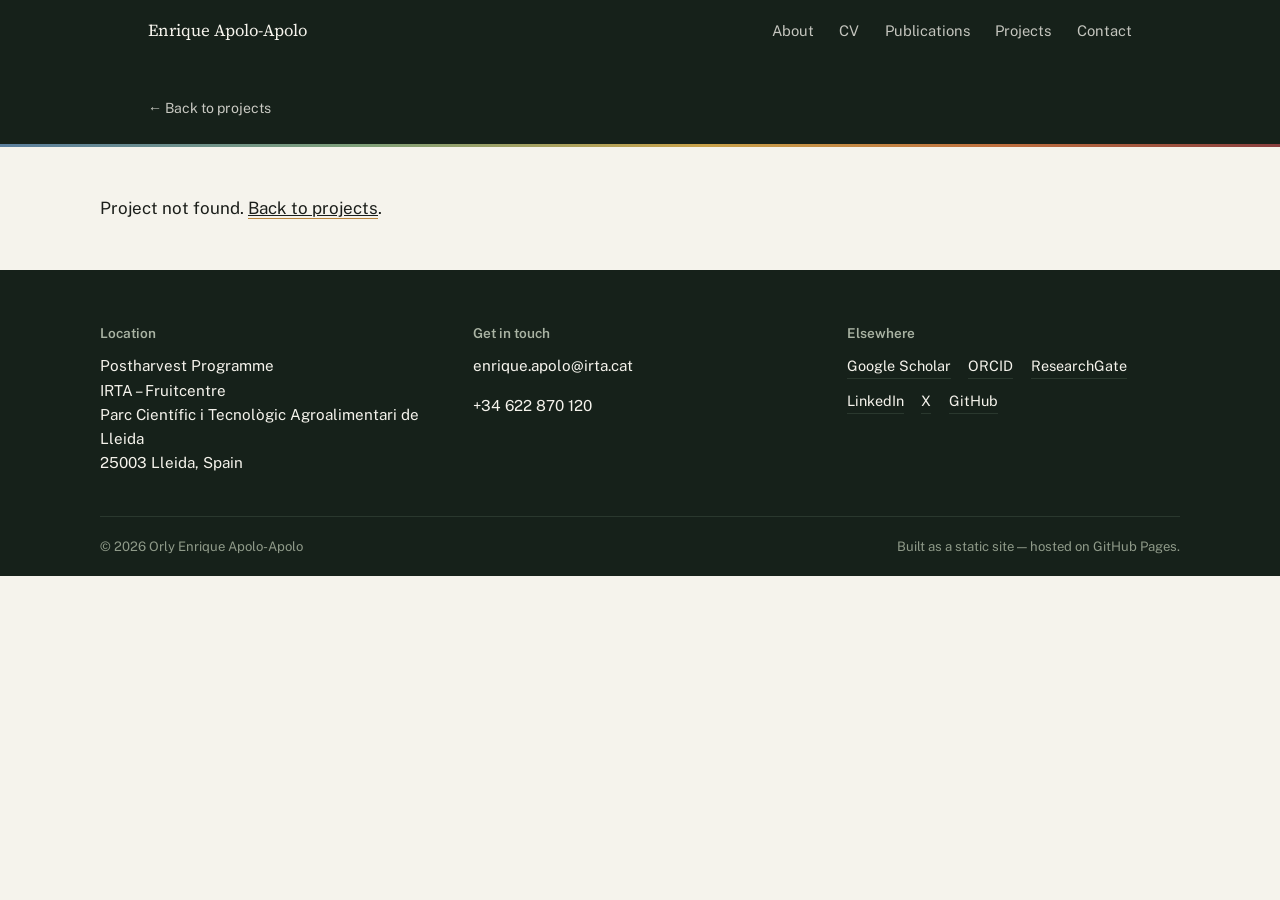
==== project.html @ 730eb33c "12.09.26" ====
<!DOCTYPE html>
<html lang="en">
<head>
<meta charset="UTF-8">
<meta name="viewport" content="width=device-width, initial-scale=1.0">
<title>Project — Orly Enrique Apolo-Apolo, PhD</title>
<meta name="description" content="Research project details.">

<link rel="icon" type="image/png" href="assets/img/favicon.png">

<link rel="preconnect" href="https://fonts.googleapis.com">
<link rel="preconnect" href="https://fonts.gstatic.com" crossorigin>
<link href="https://fonts.googleapis.com/css2?family=Source+Serif+4:opsz,wght@8..60,400;8..60,600;8..60,700&family=Public+Sans:wght@400;500;600&display=swap" rel="stylesheet">

<link rel="stylesheet" href="assets/css/style.css">
</head>
<body>

<header class="masthead">
  <div class="wrap nav-row">
    <a href="index.html" class="brand" id="brandLink"></a>
    <button class="nav-toggle" id="navToggle" aria-label="Toggle navigation" aria-expanded="false">
      <svg width="18" height="14" viewBox="0 0 18 14" fill="none" xmlns="http://www.w3.org/2000/svg">
        <path d="M0 1H18" stroke="currentColor" stroke-width="1.6"/>
        <path d="M0 7H18" stroke="currentColor" stroke-width="1.6"/>
        <path d="M0 13H18" stroke="currentColor" stroke-width="1.6"/>
      </svg>
    </button>
    <nav class="site-nav" id="siteNav">
      <ul>
        <li><a href="index.html#about">About</a></li>
        <li><a href="index.html#cv">CV</a></li>
        <li><a href="index.html#publications">Publications</a></li>
        <li><a href="index.html#projects">Projects</a></li>
        <li><a href="index.html#contact">Contact</a></li>
      </ul>
    </nav>
  </div>

  <div class="wrap" style="padding-top: 2rem;">
    <a href="index.html#projects" class="detail-back">&larr; Back to projects</a>
    <div class="detail-header">
      <div class="thumb"><img id="detailImage" src="" alt=""></div>
      <div>
        <h1 id="detailTitle"></h1>
        <div class="detail-meta-row">
          <div><div class="label">Period</div><div class="value" id="detailPeriod"></div></div>
          <div><div class="label">Location</div><div class="value" id="detailPlace"></div></div>
          <div><div class="label">Funding</div><div class="value" id="detailFunder"></div></div>
        </div>
      </div>
    </div>
  </div>

  <hr class="spectrum-rule">
</header>

<main>
  <section class="detail-body">
    <div class="wrap measure">
      <div class="abstract-label">Abstract</div>
      <p class="abstract" id="detailAbstract"></p>
      <div class="tag-row" id="detailTags"></div>

      <div class="detail-links" id="detailLinksWrap" style="display:none;">
        <h3>Related links</h3>
        <ul id="detailLinks"></ul>
      </div>
    </div>
  </section>
</main>

<footer class="site-footer" id="contact">
  <div class="wrap contact-grid">
    <div>
      <h4>Location</h4>
      <p id="contactAddress"></p>
    </div>
    <div>
      <h4>Get in touch</h4>
      <p><a id="contactEmail" href="#"></a></p>
      <p><a id="contactPhone" href="#"></a></p>
    </div>
    <div>
      <h4>Elsewhere</h4>
      <div class="social-row" id="socialRow"></div>
    </div>
  </div>
  <div class="wrap footer-base">
    <span id="footerName"></span>
    <span>Built as a static site — hosted on GitHub Pages.</span>
  </div>
</footer>

<script src="assets/js/project.js"></script>
</body>
</html>
---- assets/css/style.css ----
/* =========================================================
   Design tokens
   ========================================================= */
:root{
  --ink:        #1b1e1a;
  --ink-soft:   #4a4f47;
  --paper:      #f5f3ec;
  --paper-dim:  #eae7db;
  --field:      #16211a;   /* deep pine-charcoal, header/footer band */
  --field-line: #2a382e;
  --wheat:      #b8843c;   /* single warm accent */
  --wheat-soft: #e4c893;
  --line:       #d9d5c5;
  --line-dark:  #37453b;

  /* spectral ramp — the one recurring signature motif */
  --spectrum: linear-gradient(90deg,
    #5b7f9e 0%,
    #7fa07a 28%,
    #c9a24a 55%,
    #c0703f 78%,
    #8a3f3f 100%);

  --serif: "Source Serif 4", "Iowan Old Style", Georgia, serif;
  --sans: "Public Sans", "Helvetica Neue", Arial, sans-serif;

  --measure: 68ch;
  --gutter: clamp(1.25rem, 4vw, 3rem);
}

*{ box-sizing: border-box; }
html{ scroll-behavior: smooth; }

body{
  margin: 0;
  background: var(--paper);
  color: var(--ink);
  font-family: var(--sans);
  font-size: 17px;
  line-height: 1.6;
  -webkit-font-smoothing: antialiased;
}

@media (prefers-reduced-motion: reduce){
  html{ scroll-behavior: auto; }
  *{ animation: none !important; transition: none !important; }
}

a{ color: inherit; }
a:focus-visible, button:focus-visible{
  outline: 2px solid var(--wheat);
  outline-offset: 3px;
}

img{ max-width: 100%; display: block; }

h1,h2,h3,h4{
  font-family: var(--serif);
  font-weight: 600;
  line-height: 1.15;
  margin: 0;
  color: var(--ink);
}

p{ margin: 0 0 1em; }
p:last-child{ margin-bottom: 0; }

.wrap{
  max-width: 1080px;
  margin: 0 auto;
  padding-left: var(--gutter);
  padding-right: var(--gutter);
}

.measure{ max-width: var(--measure); }

.spectrum-rule{
  height: 3px;
  background: var(--spectrum);
  border: 0;
  margin: 0;
}

section{ padding: 4.5rem 0; }
section + section{ border-top: 1px solid var(--line); }

.eyebrow{
  display: block;
  font-family: var(--sans);
  font-size: 0.8rem;
  color: var(--ink-soft);
  margin-bottom: 0.6rem;
}

.section-head{
  display: flex;
  align-items: baseline;
  justify-content: space-between;
  gap: 1.5rem;
  margin-bottom: 2.25rem;
}
.section-head h2{ font-size: clamp(1.5rem, 2.4vw, 2rem); }
.section-head .count{
  font-family: var(--sans);
  color: var(--ink-soft);
  font-size: 0.9rem;
  white-space: nowrap;
}

/* =========================================================
   Header / masthead
   ========================================================= */
header.masthead{
  background: var(--field);
  color: var(--paper);
}

.nav-row{
  display: flex;
  align-items: center;
  justify-content: space-between;
  gap: 1rem;
  padding-top: 1.1rem;
  padding-bottom: 1.1rem;
}

.brand{
  font-family: var(--serif);
  font-size: 1.05rem;
  color: var(--paper);
  text-decoration: none;
}

nav.site-nav ul{
  display: flex;
  gap: 1.6rem;
  list-style: none;
  margin: 0;
  padding: 0;
  font-size: 0.92rem;
}
nav.site-nav a{
  text-decoration: none;
  color: var(--paper);
  opacity: 0.78;
  padding-bottom: 3px;
  border-bottom: 1px solid transparent;
  transition: opacity .15s ease, border-color .15s ease;
}
nav.site-nav a:hover,
nav.site-nav a:focus-visible{
  opacity: 1;
  border-bottom-color: var(--wheat);
}

.nav-toggle{
  display: none;
  background: none;
  border: 1px solid var(--field-line);
  color: var(--paper);
  border-radius: 4px;
  padding: 0.4rem 0.6rem;
  font-size: 1rem;
}

.hero{
  padding: 4.5rem 0 4rem;
  display: grid;
  grid-template-columns: 1.5fr 1fr;
  gap: clamp(2rem, 5vw, 4rem);
  align-items: end;
}

.hero h1{
  color: var(--paper);
  font-size: clamp(2.1rem, 4.4vw, 3.4rem);
  letter-spacing: -0.01em;
}
.hero .role{
  font-family: var(--serif);
  font-style: italic;
  color: var(--wheat-soft);
  font-size: 1.15rem;
  margin-top: 0.6rem;
}
.hero .tagline{
  margin-top: 1.4rem;
  max-width: 46ch;
  color: #cfd6cb;
  font-size: 1.02rem;
}

.hero-figure{
  display: flex;
  flex-direction: column;
  align-items: flex-start;
  gap: 1rem;
}
.hero-figure img{
  width: 148px;
  height: 148px;
  object-fit: cover;
  border: 1px solid var(--field-line);
}
.hero-figure .loc{
  font-size: 0.85rem;
  color: #a9b3a3;
}
.hero-figure .loc i{ margin-right: 0.35rem; }

.stats-row{
  background: var(--field);
  border-top: 1px solid var(--field-line);
}
.stats-row .wrap{
  display: grid;
  grid-template-columns: repeat(4, 1fr);
  gap: 1.5rem;
  padding: 1.6rem var(--gutter);
}
.stat .value{
  font-family: var(--serif);
  font-size: 1.7rem;
  color: var(--paper);
}
.stat .label{
  font-size: 0.82rem;
  color: #a9b3a3;
  margin-top: 0.15rem;
}

/* =========================================================
   About
   ========================================================= */
.about-grid{
  display: grid;
  grid-template-columns: 1fr 1fr;
  gap: 3rem;
}
.about-grid p{ color: var(--ink-soft); }

.areas-list{
  list-style: none;
  margin: 0;
  padding: 0;
  display: grid;
  gap: 1.4rem;
}
.areas-list li{
  padding-left: 1.1rem;
  border-left: 2px solid transparent;
  border-image: var(--spectrum) 1 100%;
}
.areas-list h3{
  font-size: 1.02rem;
  margin-bottom: 0.3rem;
}
.areas-list p{
  color: var(--ink-soft);
  font-size: 0.95rem;
}

/* =========================================================
   Timeline (education / experience)
   ========================================================= */
.timeline-cols{
  display: grid;
  grid-template-columns: 1fr 1fr;
  gap: 3rem;
}
.timeline-cols h3.col-title{
  font-size: 0.85rem;
  font-family: var(--sans);
  color: var(--ink-soft);
  margin-bottom: 1.4rem;
  padding-bottom: 0.6rem;
  border-bottom: 1px solid var(--line);
}
.tl-item{
  padding-bottom: 1.5rem;
  margin-bottom: 1.5rem;
  border-bottom: 1px dashed var(--line);
}
.tl-item:last-child{ border-bottom: 0; margin-bottom: 0; padding-bottom: 0; }
.tl-item .period{
  font-size: 0.82rem;
  color: var(--wheat);
  font-variant-numeric: tabular-nums;
}
.tl-item h4{ font-size: 1.05rem; margin-top: 0.2rem; }
.tl-item .place{
  font-size: 0.92rem;
  color: var(--ink-soft);
  font-style: italic;
  margin-top: 0.1rem;
}
.tl-item .detail{
  font-size: 0.92rem;
  color: var(--ink-soft);
  margin-top: 0.5rem;
}

.awards-list{
  margin-top: 2.5rem;
  padding-top: 2rem;
  border-top: 1px solid var(--line);
  list-style: none;
  padding-left: 0;
  display: grid;
  gap: 0.7rem;
}
.awards-list li{
  font-size: 0.95rem;
  color: var(--ink-soft);
  padding-left: 1.2rem;
  position: relative;
}
.awards-list li::before{
  content: "";
  position: absolute;
  left: 0; top: 0.55em;
  width: 6px; height: 6px;
  background: var(--wheat);
  border-radius: 50%;
}

/* =========================================================
   Publications
   ========================================================= */
.pub-controls{
  display: flex;
  flex-wrap: wrap;
  gap: 0.6rem 1rem;
  align-items: center;
  justify-content: space-between;
  margin-bottom: 2rem;
}
.pub-filters{
  display: flex;
  flex-wrap: wrap;
  gap: 0.5rem;
}
.pub-filters button{
  font-family: var(--sans);
  font-size: 0.85rem;
  background: none;
  border: 1px solid var(--line);
  color: var(--ink-soft);
  padding: 0.4rem 0.85rem;
  border-radius: 999px;
  cursor: pointer;
  transition: all .15s ease;
}
.pub-filters button:hover{ border-color: var(--wheat); color: var(--ink); }
.pub-filters button.active{
  background: var(--ink);
  border-color: var(--ink);
  color: var(--paper);
}

.pub-search{
  font-family: var(--sans);
  font-size: 0.9rem;
  padding: 0.45rem 0.8rem;
  border: 1px solid var(--line);
  background: var(--paper);
  border-radius: 6px;
  min-width: 220px;
}
.pub-search:focus-visible{ outline: 2px solid var(--wheat); }

.pub-year-group{ margin-bottom: 2rem; }
.pub-year-group h3{
  font-family: var(--sans);
  font-size: 0.85rem;
  color: var(--ink-soft);
  letter-spacing: 0.02em;
  margin-bottom: 0.9rem;
}

.pub-item{
  padding: 1rem 0 1rem 1.1rem;
  border-left: 2px solid var(--line);
  margin-bottom: 0.2rem;
}
.pub-item.featured{ border-left-color: var(--wheat); }
.pub-item .pub-title{
  font-family: var(--serif);
  font-size: 1.05rem;
  font-weight: 600;
}
.pub-item .pub-meta{
  font-size: 0.9rem;
  color: var(--ink-soft);
  margin-top: 0.3rem;
}
.pub-item .pub-venue{ font-style: italic; }
.pub-item .pub-links{
  margin-top: 0.5rem;
  font-size: 0.85rem;
  display: flex;
  gap: 1rem;
}
.pub-item .pub-links a{ text-decoration: none; border-bottom: 1px solid var(--wheat); }
.pub-item .pub-type-tag{
  display: inline-block;
  font-size: 0.72rem;
  color: var(--wheat);
  border: 1px solid var(--wheat-soft);
  padding: 0.05rem 0.5rem;
  border-radius: 999px;
  margin-left: 0.6rem;
  vertical-align: middle;
}
.pub-empty{
  color: var(--ink-soft);
  font-size: 0.95rem;
  padding: 1rem 0;
}

/* =========================================================
   Projects
   ========================================================= */
.project-list{ display: grid; gap: 1.5rem; grid-template-columns: repeat(2, 1fr); }
.project-card{
  border: 1px solid var(--line);
  background: var(--paper);
  display: flex;
  flex-direction: column;
  overflow: hidden;
  text-decoration: none;
  color: inherit;
  transition: border-color .15s ease;
}
.project-card:hover{ border-color: var(--wheat); }
.project-card .thumb{
  aspect-ratio: 16 / 10;
  overflow: hidden;
  background: var(--field);
}
.project-card .thumb img{
  width: 100%; height: 100%;
  object-fit: cover;
}
.project-card .card-body{
  padding: 1.3rem 1.4rem 1.5rem;
  display: flex;
  flex-direction: column;
  flex: 1;
}
.project-card .period{
  font-size: 0.8rem;
  color: var(--wheat);
  font-variant-numeric: tabular-nums;
}
.project-card h3{
  font-size: 1.1rem;
  margin-top: 0.35rem;
}
.project-card .funder{
  font-size: 0.82rem;
  color: var(--ink-soft);
  font-style: italic;
  margin-top: 0.25rem;
}
.project-card p.summary{
  color: var(--ink-soft);
  font-size: 0.93rem;
  margin-top: 0.6rem;
  flex: 1;
}
.project-card .tag-row{ margin-top: 0.8rem; }
.tag-row{
  display: flex;
  flex-wrap: wrap;
  gap: 0.4rem;
}
.tag-row span{
  font-size: 0.75rem;
  color: var(--ink-soft);
  border: 1px solid var(--line);
  padding: 0.15rem 0.55rem;
  border-radius: 999px;
}
.project-card .view-link{
  margin-top: 1rem;
  font-size: 0.85rem;
  border-bottom: 1px solid var(--wheat);
  align-self: flex-start;
}

/* =========================================================
   Contact / footer
   ========================================================= */
footer.site-footer{
  background: var(--field);
  color: var(--paper);
}
.contact-grid{
  display: grid;
  grid-template-columns: 1fr 1fr 1fr;
  gap: 2.5rem;
  padding: 3.5rem 0 2.5rem;
}
.contact-grid h4{
  font-family: var(--sans);
  font-size: 0.85rem;
  color: #a9b3a3;
  margin-bottom: 0.8rem;
}
.contact-grid p, .contact-grid a{
  color: var(--paper);
  font-size: 0.95rem;
  text-decoration: none;
}
.contact-grid a:hover{ color: var(--wheat-soft); }
.social-row{
  display: flex;
  flex-wrap: wrap;
  gap: 0.6rem 1.1rem;
}
.social-row a{
  font-size: 0.9rem;
  border-bottom: 1px solid var(--field-line);
  padding-bottom: 1px;
}
.social-row a:hover{ border-bottom-color: var(--wheat-soft); }
.footer-base{
  border-top: 1px solid var(--field-line);
  padding: 1.2rem 0;
  display: flex;
  justify-content: space-between;
  flex-wrap: wrap;
  gap: 0.5rem;
  font-size: 0.82rem;
  color: #8f9a89;
}

/* =========================================================
   Responsive
   ========================================================= */
@media (max-width: 860px){
  .hero{ grid-template-columns: 1fr; }
  .hero-figure{ flex-direction: row; align-items: center; }
  .hero-figure img{ width: 84px; height: 84px; }
  .stats-row .wrap{ grid-template-columns: repeat(2, 1fr); }
  .about-grid{ grid-template-columns: 1fr; }
  .timeline-cols{ grid-template-columns: 1fr; gap: 2rem; }
  .contact-grid{ grid-template-columns: 1fr; gap: 1.8rem; }
  .project-list{ grid-template-columns: 1fr; }

  nav.site-nav{
    position: absolute;
    top: 100%; left: 0; right: 0;
    background: var(--field);
    border-top: 1px solid var(--field-line);
    display: none;
  }
  nav.site-nav.open{ display: block; }
  nav.site-nav ul{
    flex-direction: column;
    gap: 0;
    padding: 0.5rem var(--gutter) 1rem;
  }
  nav.site-nav li{ padding: 0.6rem 0; border-bottom: 1px solid var(--field-line); }
  .nav-toggle{ display: inline-block; }
  header.masthead{ position: relative; }
}

/* =========================================================
   Project detail page
   ========================================================= */
.detail-back{
  display: inline-block;
  font-size: 0.88rem;
  color: var(--paper);
  opacity: 0.8;
  text-decoration: none;
  margin-bottom: 1.5rem;
}
.detail-back:hover{ opacity: 1; }

.detail-header{
  display: grid;
  grid-template-columns: 1fr 1fr;
  gap: 2.5rem;
  align-items: center;
  padding-bottom: 3rem;
}
.detail-header .thumb{
  border: 1px solid var(--field-line);
  aspect-ratio: 16/10;
  overflow: hidden;
}
.detail-header .thumb img{ width: 100%; height: 100%; object-fit: cover; }
.detail-header h1{
  color: var(--paper);
  font-size: clamp(1.6rem, 3.4vw, 2.3rem);
}
.detail-meta-row{
  margin-top: 1.5rem;
  display: grid;
  grid-template-columns: repeat(3, 1fr);
  gap: 1.2rem;
}
.detail-meta-row .label{
  font-size: 0.75rem;
  color: #a9b3a3;
  margin-bottom: 0.2rem;
}
.detail-meta-row .value{
  font-size: 0.92rem;
  color: var(--paper);
}

.detail-body{ padding: 3rem 0; }
.detail-body .abstract-label{
  font-size: 0.85rem;
  color: var(--ink-soft);
  margin-bottom: 1rem;
}
.detail-body .abstract{
  font-size: 1.02rem;
  color: var(--ink-soft);
  line-height: 1.7;
}
.detail-body .tag-row{ margin-top: 2rem; }
.detail-links{
  margin-top: 2.5rem;
  padding-top: 2rem;
  border-top: 1px solid var(--line);
}
.detail-links h3{
  font-size: 0.95rem;
  margin-bottom: 0.9rem;
}
.detail-links ul{
  list-style: none;
  padding: 0;
  margin: 0;
  display: grid;
  gap: 0.6rem;
}
.detail-links a{
  font-size: 0.95rem;
  border-bottom: 1px solid var(--wheat);
  text-decoration: none;
}

@media (max-width: 860px){
  .detail-header{ grid-template-columns: 1fr; }
  .detail-meta-row{ grid-template-columns: 1fr 1fr; }
}
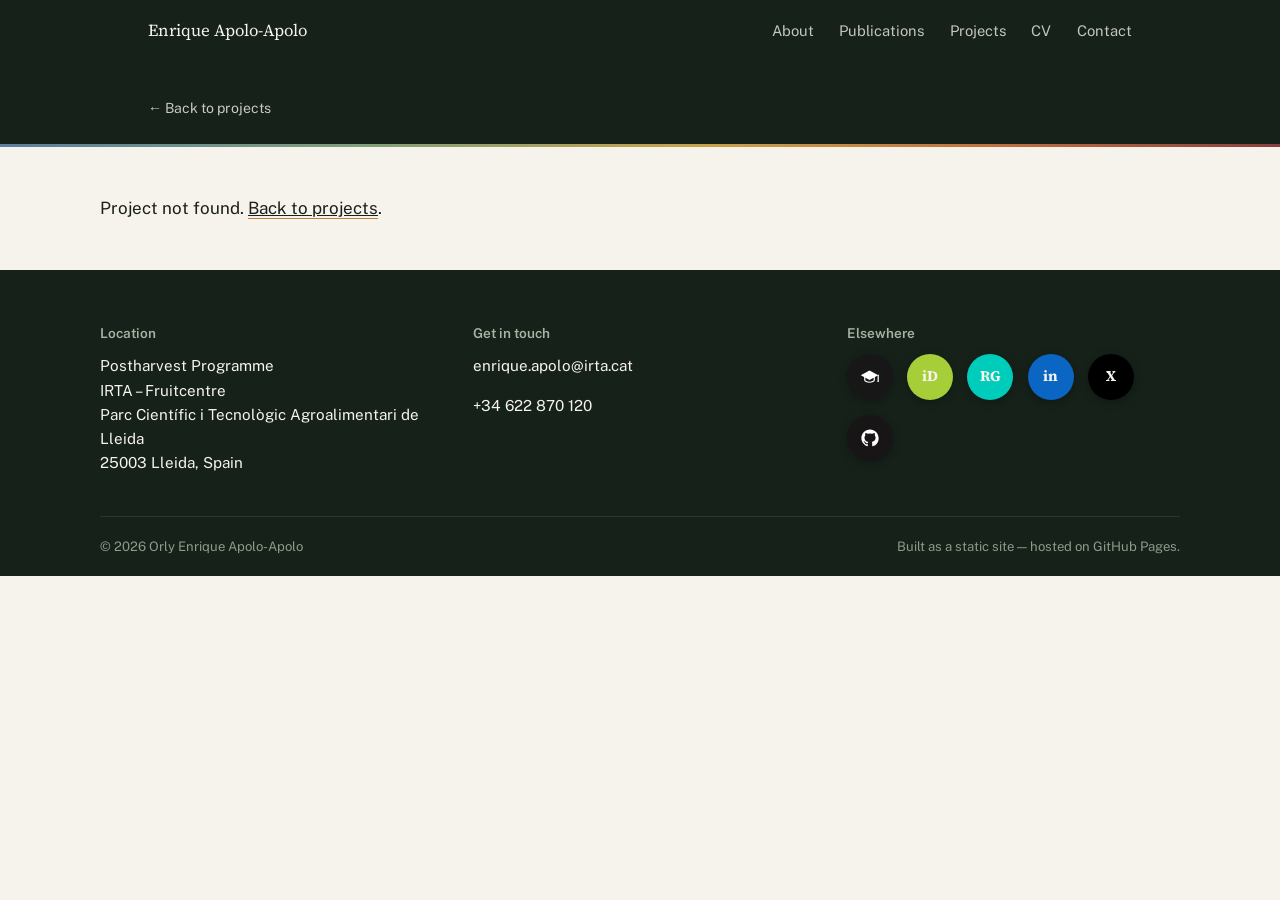
==== commit da42e916: "Changes" ====
--- a/project.html
+++ b/project.html
@@ -29,9 +29,9 @@
     <nav class="site-nav" id="siteNav">
       <ul>
         <li><a href="index.html#about">About</a></li>
-        <li><a href="index.html#cv">CV</a></li>
         <li><a href="index.html#publications">Publications</a></li>
         <li><a href="index.html#projects">Projects</a></li>
+        <li><a id="navCv" href="#" target="_blank" rel="noopener">CV</a></li>
         <li><a href="index.html#contact">Contact</a></li>
       </ul>
     </nav>
--- a/assets/css/style.css
+++ b/assets/css/style.css
@@ -163,54 +163,60 @@
   font-size: 1rem;
 }
 
-.hero{
-  padding: 4.5rem 0 4rem;
-  display: grid;
-  grid-template-columns: 1.5fr 1fr;
-  gap: clamp(2rem, 5vw, 4rem);
-  align-items: end;
-}
-
-.hero h1{
-  color: var(--paper);
-  font-size: clamp(2.1rem, 4.4vw, 3.4rem);
-  letter-spacing: -0.01em;
-}
-.hero .role{
-  font-family: var(--serif);
-  font-style: italic;
-  color: var(--wheat-soft);
-  font-size: 1.15rem;
-  margin-top: 0.6rem;
-}
-.hero .tagline{
-  margin-top: 1.4rem;
-  max-width: 46ch;
-  color: #cfd6cb;
-  font-size: 1.02rem;
-}
-
-.hero-figure{
-  display: flex;
-  flex-direction: column;
-  align-items: flex-start;
-  gap: 1rem;
-}
-.hero-figure img{
-  width: 148px;
-  height: 148px;
+/* =========================================================
+   Photo reel — scrolling filmstrip of project imagery
+   ========================================================= */
+.reel-strip{
+  position: relative;
+  height: 128px;
+  overflow: hidden;
+  background: var(--field);
+  border-top: 1px solid var(--field-line);
+  border-bottom: 1px solid var(--field-line);
+}
+.reel-strip::before, .reel-strip::after{
+  content: "";
+  position: absolute;
+  top: 0; bottom: 0;
+  width: 90px;
+  z-index: 2;
+  pointer-events: none;
+}
+.reel-strip::before{ left: 0; background: linear-gradient(90deg, var(--field), transparent); }
+.reel-strip::after{ right: 0; background: linear-gradient(270deg, var(--field), transparent); }
+
+.reel-track{
+  display: flex;
+  gap: 14px;
+  position: absolute;
+  top: 0; left: 0;
+  height: 100%;
+  padding: 0 14px;
+  animation: reel-scroll 34s linear infinite;
+  will-change: transform;
+}
+.reel-track img{
+  height: 100%;
+  width: 190px;
   object-fit: cover;
-  border: 1px solid var(--field-line);
-}
-.hero-figure .loc{
-  font-size: 0.85rem;
-  color: #a9b3a3;
-}
-.hero-figure .loc i{ margin-right: 0.35rem; }
+  flex-shrink: 0;
+  filter: saturate(0.75) brightness(0.82);
+  transition: filter .3s ease;
+}
+.reel-track img:hover{ filter: none; }
+
+@keyframes reel-scroll{
+  from{ transform: translateX(0); }
+  to{ transform: translateX(-50%); }
+}
+@media (prefers-reduced-motion: reduce){
+  .reel-track{ animation: none; }
+}
 
 .stats-row{
   background: var(--field);
-  border-top: 1px solid var(--field-line);
+  position: relative;
+  z-index: 1;
 }
 .stats-row .wrap{
   display: grid;
@@ -230,35 +236,84 @@
 }
 
 /* =========================================================
-   About
-   ========================================================= */
-.about-grid{
+   About — personal intro card
+   ========================================================= */
+.intro-section{ padding-top: 4rem; }
+.intro-grid{
   display: grid;
-  grid-template-columns: 1fr 1fr;
-  gap: 3rem;
-}
-.about-grid p{ color: var(--ink-soft); }
-
-.areas-list{
-  list-style: none;
-  margin: 0;
-  padding: 0;
-  display: grid;
-  gap: 1.4rem;
-}
-.areas-list li{
-  padding-left: 1.1rem;
-  border-left: 2px solid transparent;
-  border-image: var(--spectrum) 1 100%;
-}
-.areas-list h3{
-  font-size: 1.02rem;
-  margin-bottom: 0.3rem;
-}
-.areas-list p{
+  grid-template-columns: 260px 1fr;
+  gap: 3.5rem;
+}
+
+.intro-side{
+  text-align: center;
+}
+.intro-side img{
+  width: 190px;
+  height: 190px;
+  object-fit: cover;
+  border-radius: 50%;
+  margin: 0 auto 1.2rem;
+  border: 3px solid var(--wheat-soft);
+  box-shadow: 0 6px 20px rgba(0,0,0,0.12);
+}
+.intro-side h1{
+  font-size: 1.5rem;
+}
+.intro-side .role-primary{
   color: var(--ink-soft);
   font-size: 0.95rem;
-}
+  margin-top: 0.5rem;
+}
+.intro-side .role-line{
+  color: var(--ink-soft);
+  font-size: 0.92rem;
+  margin-top: 0.3rem;
+}
+.intro-side .social-row{
+  justify-content: center;
+  margin-top: 1.3rem;
+}
+.intro-side .social-icon{
+  width: 38px;
+  height: 38px;
+}
+.intro-side .social-icon .glyph{ font-size: 0.78rem; }
+.intro-side .social-icon svg{ width: 16px; height: 16px; }
+
+.intro-main h2{
+  font-size: clamp(1.7rem, 3vw, 2.3rem);
+}
+.intro-main .bio-wrap p, .intro-main > div > p{
+  color: var(--ink-soft);
+  max-width: var(--measure);
+  margin-top: 1.1rem;
+}
+#bioText p:first-child{ margin-top: 1.3rem; }
+
+.interests-row{
+  margin-top: 1.6rem;
+  display: flex;
+  flex-wrap: wrap;
+  align-items: center;
+  gap: 0.5rem;
+}
+.interests-label{
+  font-size: 0.85rem;
+  color: var(--ink-soft);
+  margin-right: 0.3rem;
+}
+.interest-tag{
+  font-size: 0.78rem;
+  color: var(--ink-soft);
+  border: 1px solid var(--line);
+  padding: 0.2rem 0.65rem;
+  border-radius: 999px;
+}
+
+.timeline-cols.compact{ margin-top: 2.4rem; }
+
+
 
 /* =========================================================
    Timeline (education / experience)
@@ -294,35 +349,8 @@
   font-style: italic;
   margin-top: 0.1rem;
 }
-.tl-item .detail{
-  font-size: 0.92rem;
-  color: var(--ink-soft);
-  margin-top: 0.5rem;
-}
-
-.awards-list{
-  margin-top: 2.5rem;
-  padding-top: 2rem;
-  border-top: 1px solid var(--line);
-  list-style: none;
-  padding-left: 0;
-  display: grid;
-  gap: 0.7rem;
-}
-.awards-list li{
-  font-size: 0.95rem;
-  color: var(--ink-soft);
-  padding-left: 1.2rem;
-  position: relative;
-}
-.awards-list li::before{
-  content: "";
-  position: absolute;
-  left: 0; top: 0.55em;
-  width: 6px; height: 6px;
-  background: var(--wheat);
-  border-radius: 50%;
-}
+
+
 
 /* =========================================================
    Publications
@@ -401,7 +429,17 @@
   display: flex;
   gap: 1rem;
 }
-.pub-item .pub-links a{ text-decoration: none; border-bottom: 1px solid var(--wheat); }
+.pub-readmore{
+  text-decoration: none;
+  border-bottom: 1px solid var(--wheat);
+  color: var(--ink);
+  cursor: pointer;
+}
+.pub-readmore.disabled{
+  color: var(--ink-soft);
+  border-bottom: 1px dashed var(--line);
+  cursor: not-allowed;
+}
 .pub-item .pub-type-tag{
   display: inline-block;
   font-size: 0.72rem;
@@ -421,55 +459,55 @@
 /* =========================================================
    Projects
    ========================================================= */
-.project-list{ display: grid; gap: 1.5rem; grid-template-columns: repeat(2, 1fr); }
-.project-card{
-  border: 1px solid var(--line);
-  background: var(--paper);
-  display: flex;
-  flex-direction: column;
-  overflow: hidden;
+.project-list{ display: flex; flex-direction: column; }
+.project-row{
+  display: grid;
+  grid-template-columns: 128px 1fr auto;
+  gap: 1.5rem;
+  align-items: center;
+  padding: 1.4rem 0;
+  border-bottom: 1px solid var(--line);
   text-decoration: none;
   color: inherit;
-  transition: border-color .15s ease;
-}
-.project-card:hover{ border-color: var(--wheat); }
-.project-card .thumb{
-  aspect-ratio: 16 / 10;
+}
+.project-list a.project-row:first-child{ padding-top: 0; }
+.project-list a.project-row:last-child{ border-bottom: 0; }
+.project-row .thumb{
+  width: 128px;
+  height: 92px;
   overflow: hidden;
   background: var(--field);
-}
-.project-card .thumb img{
+  flex-shrink: 0;
+}
+.project-row .thumb img{
   width: 100%; height: 100%;
   object-fit: cover;
-}
-.project-card .card-body{
-  padding: 1.3rem 1.4rem 1.5rem;
-  display: flex;
-  flex-direction: column;
-  flex: 1;
-}
-.project-card .period{
+  transition: transform .3s ease;
+}
+.project-row:hover .thumb img{ transform: scale(1.06); }
+.project-row .row-body .period{
   font-size: 0.8rem;
   color: var(--wheat);
   font-variant-numeric: tabular-nums;
 }
-.project-card h3{
+.project-row .row-body h3{
   font-size: 1.1rem;
-  margin-top: 0.35rem;
-}
-.project-card .funder{
+  margin-top: 0.3rem;
+  transition: color .15s ease;
+}
+.project-row:hover .row-body h3{ color: var(--wheat); }
+.project-row .row-body .funder{
   font-size: 0.82rem;
   color: var(--ink-soft);
   font-style: italic;
-  margin-top: 0.25rem;
-}
-.project-card p.summary{
+  margin-top: 0.2rem;
+}
+.project-row .row-body p.summary{
   color: var(--ink-soft);
   font-size: 0.93rem;
-  margin-top: 0.6rem;
-  flex: 1;
-}
-.project-card .tag-row{ margin-top: 0.8rem; }
+  margin-top: 0.5rem;
+}
+.project-row .row-body .tag-row{ margin-top: 0.6rem; }
 .tag-row{
   display: flex;
   flex-wrap: wrap;
@@ -482,12 +520,12 @@
   padding: 0.15rem 0.55rem;
   border-radius: 999px;
 }
-.project-card .view-link{
-  margin-top: 1rem;
-  font-size: 0.85rem;
-  border-bottom: 1px solid var(--wheat);
-  align-self: flex-start;
-}
+.project-row .row-arrow{
+  font-size: 1.3rem;
+  color: var(--line);
+  transition: color .15s ease, transform .15s ease;
+}
+.project-row:hover .row-arrow{ color: var(--wheat); transform: translateX(3px); }
 
 /* =========================================================
    Contact / footer
@@ -517,14 +555,38 @@
 .social-row{
   display: flex;
   flex-wrap: wrap;
-  gap: 0.6rem 1.1rem;
-}
-.social-row a{
-  font-size: 0.9rem;
-  border-bottom: 1px solid var(--field-line);
-  padding-bottom: 1px;
-}
-.social-row a:hover{ border-bottom-color: var(--wheat-soft); }
+  gap: 0.9rem;
+}
+.social-icon{
+  display: flex;
+  align-items: center;
+  justify-content: center;
+  width: 46px;
+  height: 46px;
+  border-radius: 50%;
+  color: #fff;
+  text-decoration: none;
+  box-shadow: 0 2px 8px rgba(0,0,0,0.25);
+  transition: transform .18s ease, filter .18s ease, box-shadow .18s ease;
+}
+.social-icon .glyph{
+  font-family: var(--serif);
+  font-weight: 700;
+  font-size: 0.92rem;
+  letter-spacing: -0.01em;
+}
+.social-icon:hover{
+  transform: translateY(-3px);
+  filter: brightness(1.08);
+  box-shadow: 0 6px 16px rgba(0,0,0,0.32);
+}
+
+.icon-scholar{ background: #171717; }
+.icon-orcid{ background: #A6CE39; }
+.icon-researchgate{ background: #00CCBB; }
+.icon-linkedin{ background: #0A66C2; }
+.icon-x{ background: #000000; }
+.icon-github{ background: #171515; }
 .footer-base{
   border-top: 1px solid var(--field-line);
   padding: 1.2rem 0;
@@ -540,14 +602,18 @@
    Responsive
    ========================================================= */
 @media (max-width: 860px){
-  .hero{ grid-template-columns: 1fr; }
-  .hero-figure{ flex-direction: row; align-items: center; }
-  .hero-figure img{ width: 84px; height: 84px; }
   .stats-row .wrap{ grid-template-columns: repeat(2, 1fr); }
-  .about-grid{ grid-template-columns: 1fr; }
+  .intro-grid{ grid-template-columns: 1fr; gap: 2rem; }
+  .intro-side{ display: flex; align-items: center; gap: 1.2rem; text-align: left; }
+  .intro-side img{ width: 88px; height: 88px; margin: 0; flex-shrink: 0; }
+  .intro-side-text{ flex: 1; }
+  .intro-side .social-row{ justify-content: flex-start; margin-top: 0.8rem; }
   .timeline-cols{ grid-template-columns: 1fr; gap: 2rem; }
   .contact-grid{ grid-template-columns: 1fr; gap: 1.8rem; }
-  .project-list{ grid-template-columns: 1fr; }
+  .project-list{ grid-template-columns: unset; }
+  .project-row{ grid-template-columns: 92px 1fr; }
+  .project-row .thumb{ width: 92px; height: 68px; }
+  .project-row .row-arrow{ display: none; }
 
   nav.site-nav{
     position: absolute;
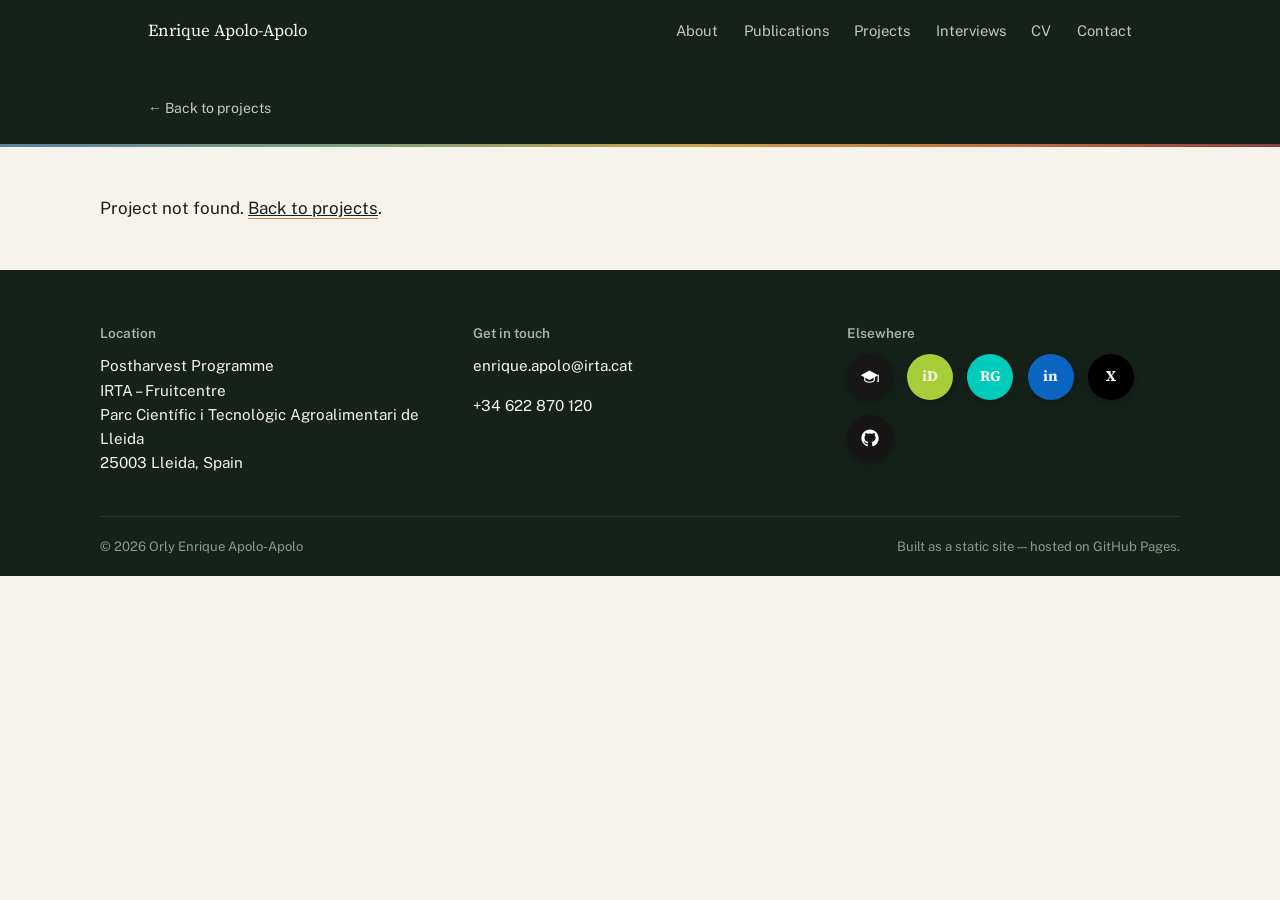
==== commit 2ed5e889: "Upadate" ====
--- a/project.html
+++ b/project.html
@@ -31,6 +31,7 @@
         <li><a href="index.html#about">About</a></li>
         <li><a href="index.html#publications">Publications</a></li>
         <li><a href="index.html#projects">Projects</a></li>
+        <li><a href="index.html#interviews">Interviews</a></li>
         <li><a id="navCv" href="#" target="_blank" rel="noopener">CV</a></li>
         <li><a href="index.html#contact">Contact</a></li>
       </ul>
--- a/assets/css/style.css
+++ b/assets/css/style.css
@@ -248,15 +248,28 @@
 .intro-side{
   text-align: center;
 }
-.intro-side img{
+.photo-swap{
+  position: relative;
   width: 190px;
   height: 190px;
+  margin: 0 auto 1.2rem;
+  border-radius: 50%;
+}
+.photo-swap img{
+  position: absolute;
+  inset: 0;
+  width: 100%;
+  height: 100%;
+  margin: 0;
   object-fit: cover;
   border-radius: 50%;
-  margin: 0 auto 1.2rem;
   border: 3px solid var(--wheat-soft);
   box-shadow: 0 6px 20px rgba(0,0,0,0.12);
-}
+  transition: opacity .35s ease;
+}
+#heroPhotoHover{ opacity: 0; }
+.photo-swap:hover #heroPhotoHover{ opacity: 1; }
+.photo-swap.no-hover-photo:hover #heroPhotoHover{ opacity: 0; }
 .intro-side h1{
   font-size: 1.5rem;
 }
@@ -310,47 +323,6 @@
   padding: 0.2rem 0.65rem;
   border-radius: 999px;
 }
-
-.timeline-cols.compact{ margin-top: 2.4rem; }
-
-
-
-/* =========================================================
-   Timeline (education / experience)
-   ========================================================= */
-.timeline-cols{
-  display: grid;
-  grid-template-columns: 1fr 1fr;
-  gap: 3rem;
-}
-.timeline-cols h3.col-title{
-  font-size: 0.85rem;
-  font-family: var(--sans);
-  color: var(--ink-soft);
-  margin-bottom: 1.4rem;
-  padding-bottom: 0.6rem;
-  border-bottom: 1px solid var(--line);
-}
-.tl-item{
-  padding-bottom: 1.5rem;
-  margin-bottom: 1.5rem;
-  border-bottom: 1px dashed var(--line);
-}
-.tl-item:last-child{ border-bottom: 0; margin-bottom: 0; padding-bottom: 0; }
-.tl-item .period{
-  font-size: 0.82rem;
-  color: var(--wheat);
-  font-variant-numeric: tabular-nums;
-}
-.tl-item h4{ font-size: 1.05rem; margin-top: 0.2rem; }
-.tl-item .place{
-  font-size: 0.92rem;
-  color: var(--ink-soft);
-  font-style: italic;
-  margin-top: 0.1rem;
-}
-
-
 
 /* =========================================================
    Publications
@@ -605,10 +577,9 @@
   .stats-row .wrap{ grid-template-columns: repeat(2, 1fr); }
   .intro-grid{ grid-template-columns: 1fr; gap: 2rem; }
   .intro-side{ display: flex; align-items: center; gap: 1.2rem; text-align: left; }
-  .intro-side img{ width: 88px; height: 88px; margin: 0; flex-shrink: 0; }
+  .photo-swap{ width: 88px; height: 88px; margin: 0; flex-shrink: 0; }
   .intro-side-text{ flex: 1; }
   .intro-side .social-row{ justify-content: flex-start; margin-top: 0.8rem; }
-  .timeline-cols{ grid-template-columns: 1fr; gap: 2rem; }
   .contact-grid{ grid-template-columns: 1fr; gap: 1.8rem; }
   .project-list{ grid-template-columns: unset; }
   .project-row{ grid-template-columns: 92px 1fr; }
@@ -717,3 +688,61 @@
   .detail-header{ grid-template-columns: 1fr; }
   .detail-meta-row{ grid-template-columns: 1fr 1fr; }
 }
+
+/* =========================================================
+   Interviews
+   ========================================================= */
+.interview-grid{
+  display: grid;
+  grid-template-columns: repeat(3, 1fr);
+  gap: 1.8rem;
+}
+.interview-card{ display: flex; flex-direction: column; }
+.interview-thumb{
+  position: relative;
+  aspect-ratio: 16 / 9;
+  background: var(--field);
+  overflow: hidden;
+  cursor: pointer;
+}
+.interview-thumb img{
+  width: 100%; height: 100%;
+  object-fit: cover;
+  transition: transform .3s ease;
+}
+.interview-thumb:hover img{ transform: scale(1.05); }
+.interview-thumb iframe{
+  width: 100%; height: 100%;
+  border: 0;
+}
+.play-badge{
+  position: absolute;
+  top: 50%; left: 50%;
+  transform: translate(-50%, -50%);
+  width: 56px; height: 56px;
+  border-radius: 50%;
+  background: rgba(22,33,26,0.72);
+  display: flex;
+  align-items: center;
+  justify-content: center;
+  padding-left: 3px;
+  transition: background-color .15s ease, transform .15s ease;
+}
+.interview-thumb:hover .play-badge{
+  background: var(--wheat);
+  transform: translate(-50%, -50%) scale(1.08);
+}
+.interview-body{ padding-top: 0.8rem; }
+.interview-body h3{
+  font-size: 1rem;
+  line-height: 1.35;
+}
+.interview-meta{
+  font-size: 0.85rem;
+  color: var(--ink-soft);
+  margin-top: 0.35rem;
+}
+
+@media (max-width: 860px){
+  .interview-grid{ grid-template-columns: 1fr; gap: 1.5rem; }
+}
